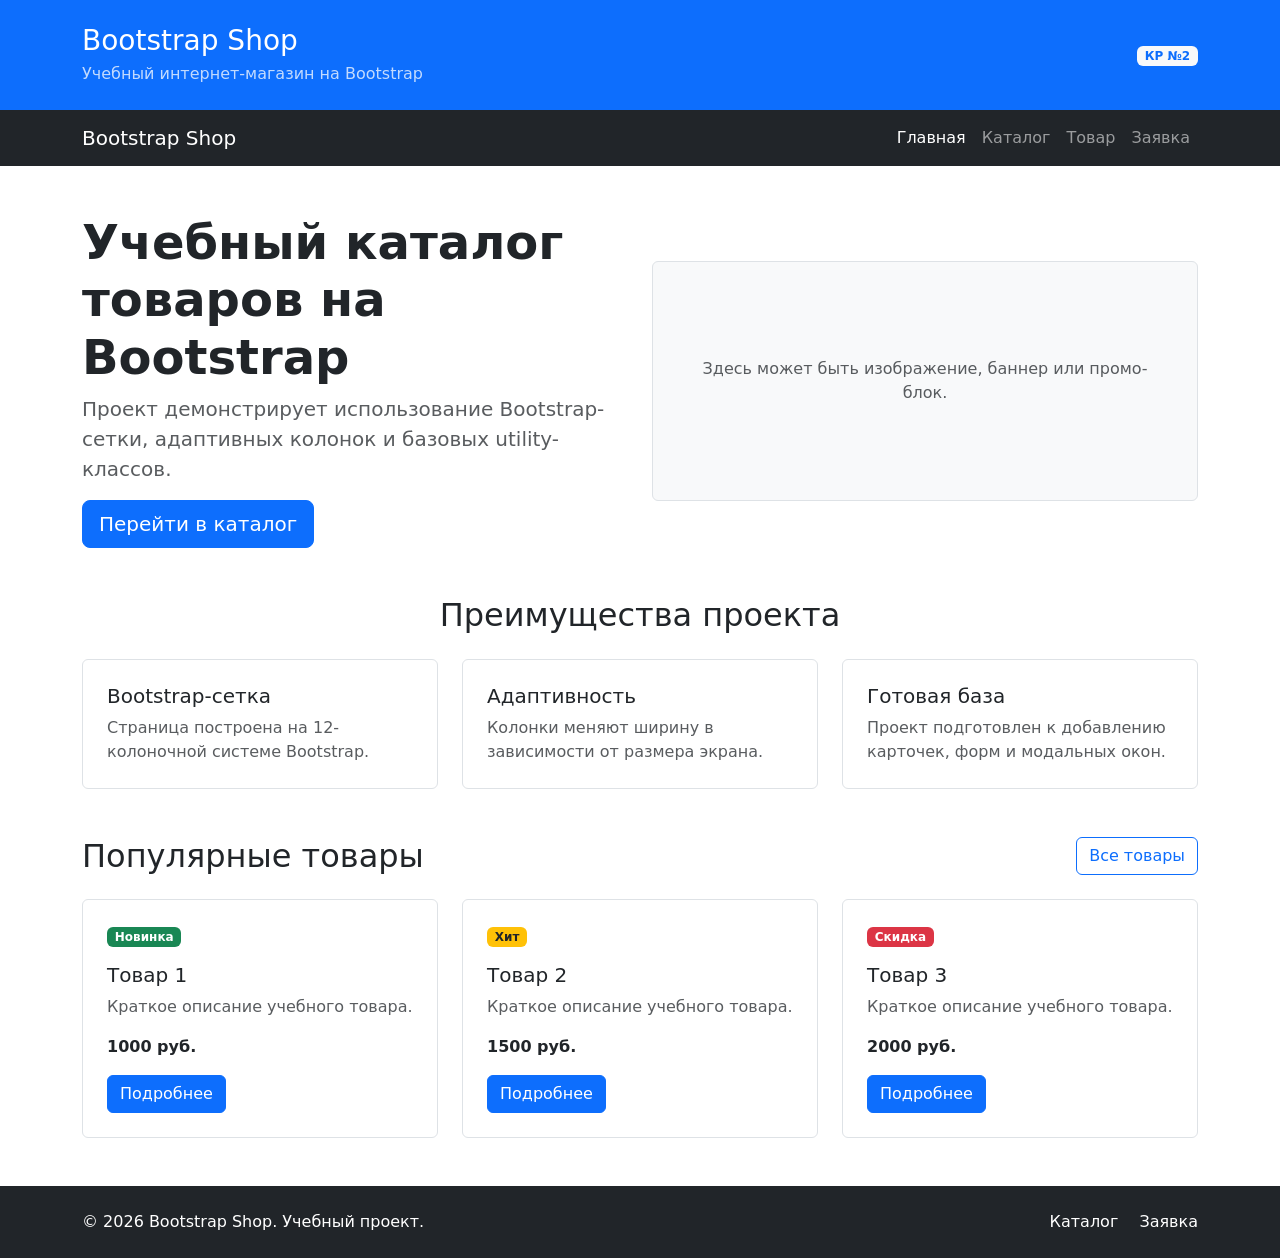
==== index.html @ 37813c6d "feat: create Bootstrap grid homepage" ====
<!DOCTYPE html>
<html lang="ru">
<head>
  <meta charset="UTF-8">
  <meta name="viewport" content="width=device-width, initial-scale=1.0">
  <title>Главная — Bootstrap Shop</title>
  <!-- Bootstrap через CDN -->
  <link
    href="https://cdn.jsdelivr.net/npm/bootstrap@5.3.8/dist/css/bootstrap.min.css"
    rel="stylesheet"
  >
  <!-- Свои стили после Bootstrap -->
  <link rel="stylesheet" href="css/custom.css">
</head>
<body>
  <!-- Шапка на сетке -->
  <header class="bg-primary text-white py-4">
    <div class="container">
      <div class="row align-items-center">
        <div class="col-12 col-md-8">
          <p class="h3 mb-1">Bootstrap Shop</p>
          <p class="mb-0 opacity-75">
            Учебный интернет-магазин на Bootstrap
          </p>
        </div>
        <div class="col-12 col-md-4 text-md-end mt-3 mt-md-0">
          <span class="badge bg-light text-primary">КР №2</span>
        </div>
      </div>
    </div>
  </header>

  <!-- Navbar: сворачивается на мобильных -->
  <nav class="navbar navbar-expand-lg navbar-dark bg-dark">
    <div class="container">
      <a class="navbar-brand" href="index.html">Bootstrap Shop</a>
      <button
        class="navbar-toggler"
        type="button"
        data-bs-toggle="collapse"
        data-bs-target="#mainNavbar"
        aria-controls="mainNavbar"
        aria-expanded="false"
        aria-label="Переключить навигацию"
      >
        <span class="navbar-toggler-icon"></span>
      </button>
      <div class="collapse navbar-collapse" id="mainNavbar">
        <ul class="navbar-nav ms-auto">
          <li class="nav-item">
            <a class="nav-link active" aria-current="page" href="index.html">Главная</a>
          </li>
          <li class="nav-item">
            <a class="nav-link" href="catalog.html">Каталог</a>
          </li>
          <li class="nav-item">
            <a class="nav-link" href="product.html">Товар</a>
          </li>
          <li class="nav-item">
            <a class="nav-link" href="order.html">Заявка</a>
          </li>
        </ul>
      </div>
    </div>
  </nav>

  <main>
    <!-- Hero: 2 колонки на lg, 1 на мобильных -->
    <section class="container my-5">
      <div class="row align-items-center g-4">
        <div class="col-12 col-lg-6">
          <h1 class="display-5 fw-bold">
            Учебный каталог товаров на Bootstrap
          </h1>
          <p class="lead text-muted">
            Проект демонстрирует использование Bootstrap-сетки,
            адаптивных колонок и базовых utility-классов.
          </p>
          <a class="btn btn-primary btn-lg" href="catalog.html">
            Перейти в каталог
          </a>
        </div>
        <div class="col-12 col-lg-6">
          <div class="placeholder-box p-5 bg-light border rounded text-center d-flex align-items-center justify-content-center">
            <p class="mb-0 text-muted">
              Здесь может быть изображение, баннер или промо-блок.
            </p>
          </div>
        </div>
      </div>
    </section>

    <!-- Преимущества: 3 колонки с md -->
    <section class="container my-5">
      <h2 class="text-center mb-4">Преимущества проекта</h2>
      <div class="row g-4">
        <div class="col-12 col-md-4">
          <div class="p-4 border rounded h-100 bg-white">
            <h3 class="h5">Bootstrap-сетка</h3>
            <p class="mb-0 text-muted">
              Страница построена на 12-колоночной системе Bootstrap.
            </p>
          </div>
        </div>
        <div class="col-12 col-md-4">
          <div class="p-4 border rounded h-100 bg-white">
            <h3 class="h5">Адаптивность</h3>
            <p class="mb-0 text-muted">
              Колонки меняют ширину в зависимости от размера экрана.
            </p>
          </div>
        </div>
        <div class="col-12 col-md-4">
          <div class="p-4 border rounded h-100 bg-white">
            <h3 class="h5">Готовая база</h3>
            <p class="mb-0 text-muted">
              Проект подготовлен к добавлению карточек, форм и модальных окон.
            </p>
          </div>
        </div>
      </div>
    </section>

    <!-- Товары: 1 / 2 / 3 колонки -->
    <section class="container my-5" id="popular">
      <div class="d-flex justify-content-between align-items-center mb-4">
        <h2 class="mb-0">Популярные товары</h2>
        <a class="btn btn-outline-primary" href="catalog.html">Все товары</a>
      </div>
      <div class="row g-4">
        <div class="col-12 col-md-6 col-lg-4">
          <div class="border rounded h-100 p-4">
            <span class="badge bg-success mb-3">Новинка</span>
            <h3 class="h5">Товар 1</h3>
            <p class="text-muted">Краткое описание учебного товара.</p>
            <p class="fw-bold mb-3">1000 руб.</p>
            <a class="btn btn-primary" href="product.html">Подробнее</a>
          </div>
        </div>
        <div class="col-12 col-md-6 col-lg-4">
          <div class="border rounded h-100 p-4">
            <span class="badge bg-warning text-dark mb-3">Хит</span>
            <h3 class="h5">Товар 2</h3>
            <p class="text-muted">Краткое описание учебного товара.</p>
            <p class="fw-bold mb-3">1500 руб.</p>
            <a class="btn btn-primary" href="product.html">Подробнее</a>
          </div>
        </div>
        <div class="col-12 col-md-6 col-lg-4">
          <div class="border rounded h-100 p-4">
            <span class="badge bg-danger mb-3">Скидка</span>
            <h3 class="h5">Товар 3</h3>
            <p class="text-muted">Краткое описание учебного товара.</p>
            <p class="fw-bold mb-3">2000 руб.</p>
            <a class="btn btn-primary" href="product.html">Подробнее</a>
          </div>
        </div>
      </div>
    </section>
  </main>

  <!-- Подвал тоже на сетке -->
  <footer class="bg-dark text-white py-4 mt-5">
    <div class="container">
      <div class="row align-items-center g-3">
        <div class="col-12 col-md-6">
          <p class="mb-0">&copy; 2026 Bootstrap Shop. Учебный проект.</p>
        </div>
        <div class="col-12 col-md-6 text-md-end">
          <a class="text-white text-decoration-none me-3" href="catalog.html">Каталог</a>
          <a class="text-white text-decoration-none" href="order.html">Заявка</a>
        </div>
      </div>
    </div>
  </footer>

  <!-- JS для navbar, modal и т.д. -->
  <script src="https://cdn.jsdelivr.net/npm/bootstrap@5.3.8/dist/js/bootstrap.bundle.min.js"></script>
</body>
</html>
---- css/custom.css ----
/* Минимальные доработки поверх Bootstrap */

/* Подвал не прилипает к контенту */
body {
  min-height: 100vh;
}

/* Временный блок вместо картинки */
.placeholder-box {
  min-height: 240px;
}
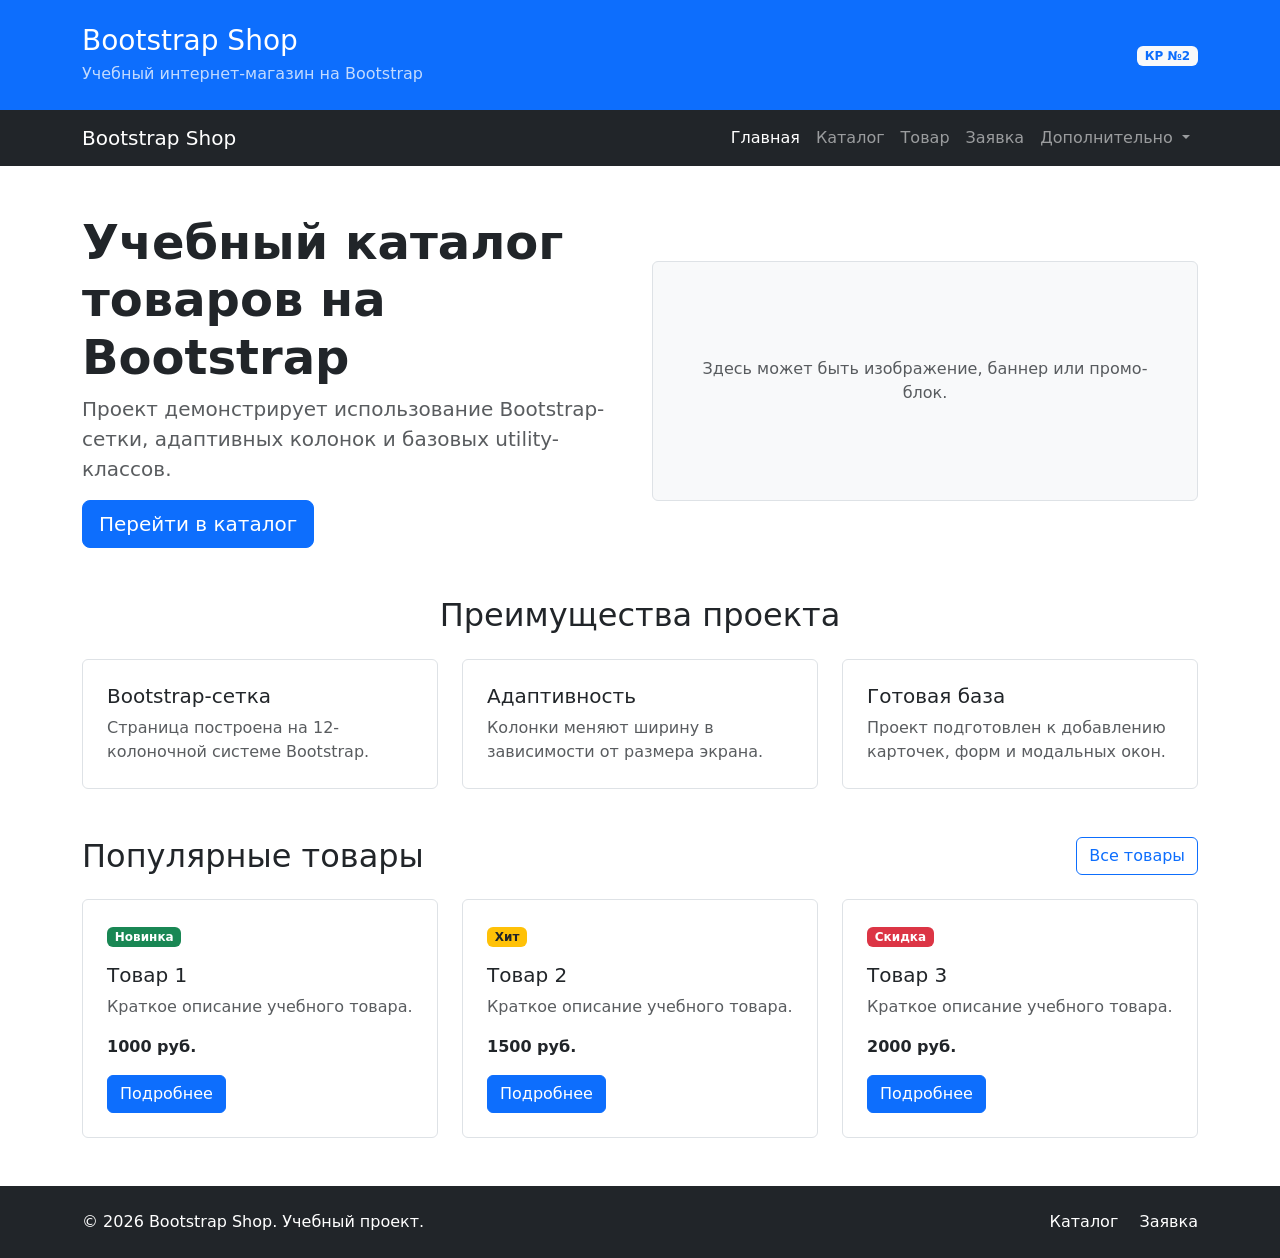
==== commit c386ab7d: "feat: add Bootstrap components pages" ====
--- a/index.html
+++ b/index.html
@@ -58,6 +58,23 @@
           </li>
           <li class="nav-item">
             <a class="nav-link" href="order.html">Заявка</a>
+          </li>
+          <!-- Выпадающее меню -->
+          <li class="nav-item dropdown">
+            <a
+              class="nav-link dropdown-toggle"
+              href="#"
+              role="button"
+              data-bs-toggle="dropdown"
+              aria-expanded="false"
+            >
+              Дополнительно
+            </a>
+            <ul class="dropdown-menu dropdown-menu-end">
+              <li><a class="dropdown-item" href="catalog.html">Все товары</a></li>
+              <li><a class="dropdown-item" href="order.html">Оформить заявку</a></li>
+              <li><a class="dropdown-item" href="index.html#popular">Популярное</a></li>
+            </ul>
           </li>
         </ul>
       </div>
--- a/css/custom.css
+++ b/css/custom.css
@@ -9,3 +9,14 @@
 .placeholder-box {
   min-height: 240px;
 }
+
+/* Блок вместо фото товара */
+.placeholder-image {
+  min-height: 320px;
+}
+
+/* Фото в карточке: одна высота, без искажений */
+.card-img-top {
+  height: 180px;
+  object-fit: cover;
+}
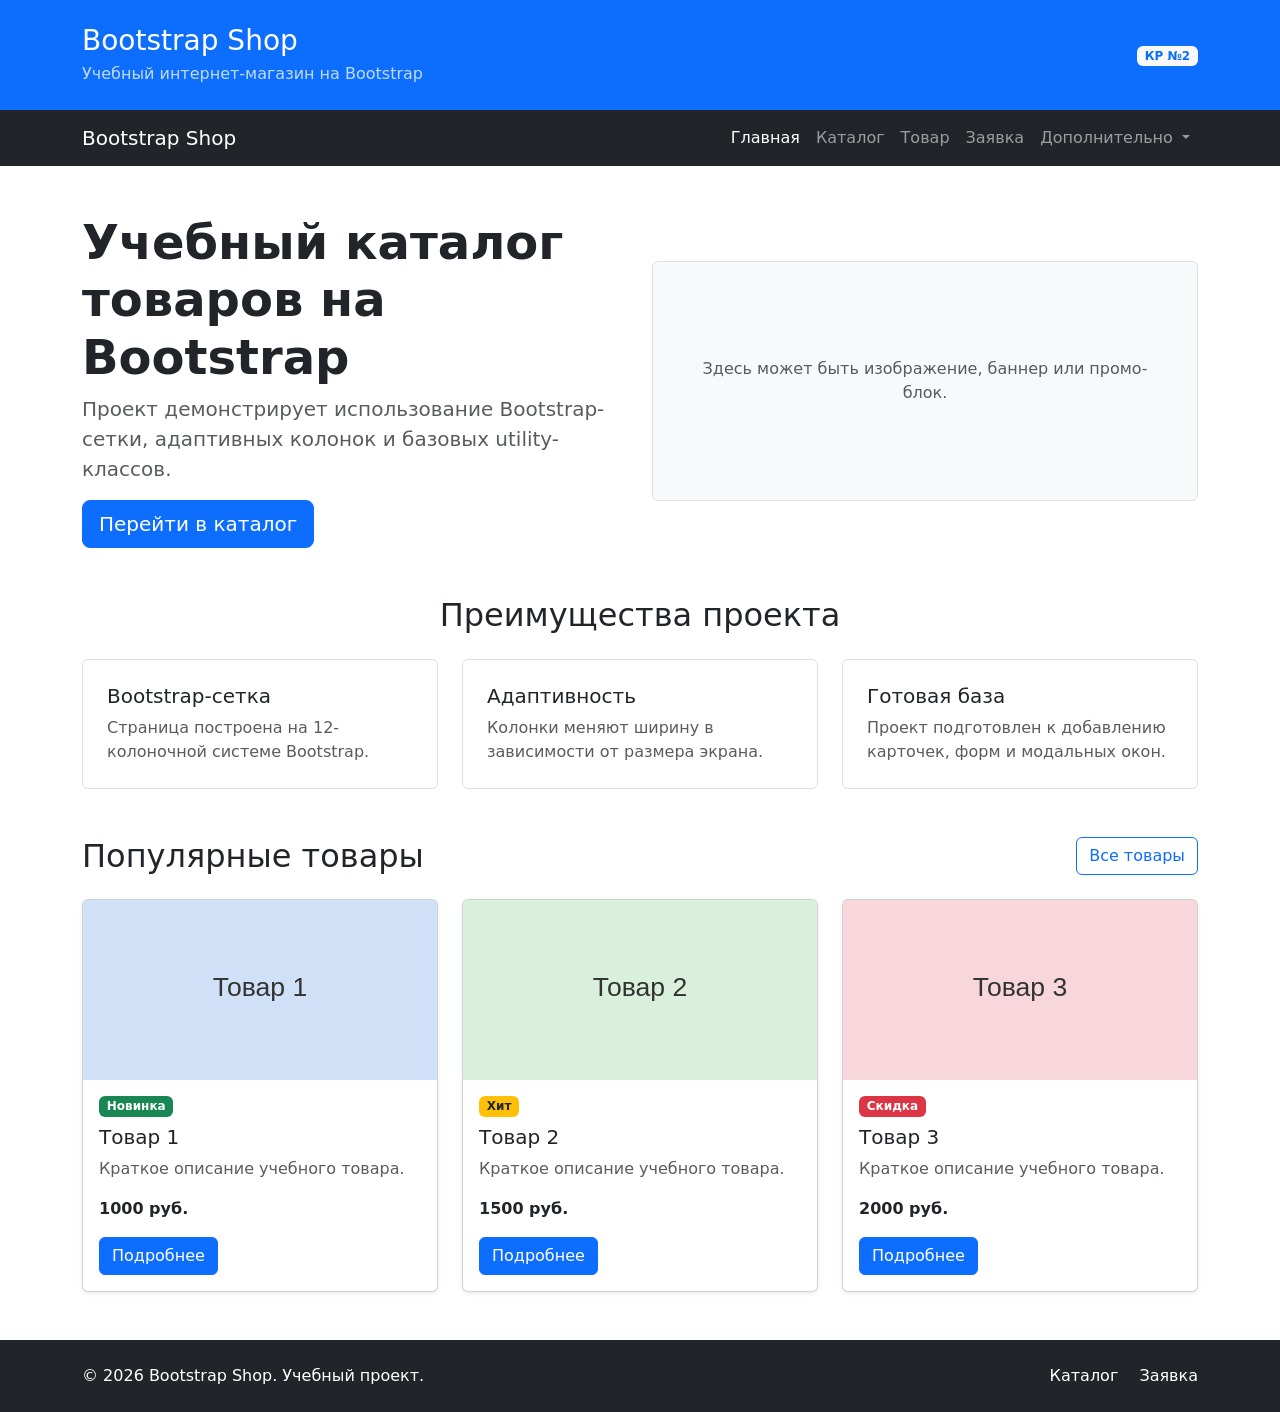
==== commit 90c6119a: "fix: prepare Bootstrap project for submission" ====
--- a/index.html
+++ b/index.html
@@ -138,7 +138,7 @@
       </div>
     </section>
 
-    <!-- Товары: 1 / 2 / 3 колонки -->
+    <!-- Товары: card, 1 / 2 / 3 колонки -->
     <section class="container my-5" id="popular">
       <div class="d-flex justify-content-between align-items-center mb-4">
         <h2 class="mb-0">Популярные товары</h2>
@@ -146,30 +146,39 @@
       </div>
       <div class="row g-4">
         <div class="col-12 col-md-6 col-lg-4">
-          <div class="border rounded h-100 p-4">
-            <span class="badge bg-success mb-3">Новинка</span>
-            <h3 class="h5">Товар 1</h3>
-            <p class="text-muted">Краткое описание учебного товара.</p>
-            <p class="fw-bold mb-3">1000 руб.</p>
-            <a class="btn btn-primary" href="product.html">Подробнее</a>
+          <div class="card h-100 shadow-sm">
+            <img class="card-img-top" src="images/product-1.svg" alt="Товар 1">
+            <div class="card-body d-flex flex-column">
+              <span class="badge bg-success mb-2 align-self-start">Новинка</span>
+              <h3 class="card-title h5">Товар 1</h3>
+              <p class="card-text text-muted">Краткое описание учебного товара.</p>
+              <p class="fw-bold mb-3 mt-auto">1000 руб.</p>
+              <a class="btn btn-primary align-self-start" href="product.html">Подробнее</a>
+            </div>
           </div>
         </div>
         <div class="col-12 col-md-6 col-lg-4">
-          <div class="border rounded h-100 p-4">
-            <span class="badge bg-warning text-dark mb-3">Хит</span>
-            <h3 class="h5">Товар 2</h3>
-            <p class="text-muted">Краткое описание учебного товара.</p>
-            <p class="fw-bold mb-3">1500 руб.</p>
-            <a class="btn btn-primary" href="product.html">Подробнее</a>
+          <div class="card h-100 shadow-sm">
+            <img class="card-img-top" src="images/product-2.svg" alt="Товар 2">
+            <div class="card-body d-flex flex-column">
+              <span class="badge bg-warning text-dark mb-2 align-self-start">Хит</span>
+              <h3 class="card-title h5">Товар 2</h3>
+              <p class="card-text text-muted">Краткое описание учебного товара.</p>
+              <p class="fw-bold mb-3 mt-auto">1500 руб.</p>
+              <a class="btn btn-primary align-self-start" href="product.html">Подробнее</a>
+            </div>
           </div>
         </div>
         <div class="col-12 col-md-6 col-lg-4">
-          <div class="border rounded h-100 p-4">
-            <span class="badge bg-danger mb-3">Скидка</span>
-            <h3 class="h5">Товар 3</h3>
-            <p class="text-muted">Краткое описание учебного товара.</p>
-            <p class="fw-bold mb-3">2000 руб.</p>
-            <a class="btn btn-primary" href="product.html">Подробнее</a>
+          <div class="card h-100 shadow-sm">
+            <img class="card-img-top" src="images/product-3.svg" alt="Товар 3">
+            <div class="card-body d-flex flex-column">
+              <span class="badge bg-danger mb-2 align-self-start">Скидка</span>
+              <h3 class="card-title h5">Товар 3</h3>
+              <p class="card-text text-muted">Краткое описание учебного товара.</p>
+              <p class="fw-bold mb-3 mt-auto">2000 руб.</p>
+              <a class="btn btn-primary align-self-start" href="product.html">Подробнее</a>
+            </div>
           </div>
         </div>
       </div>
